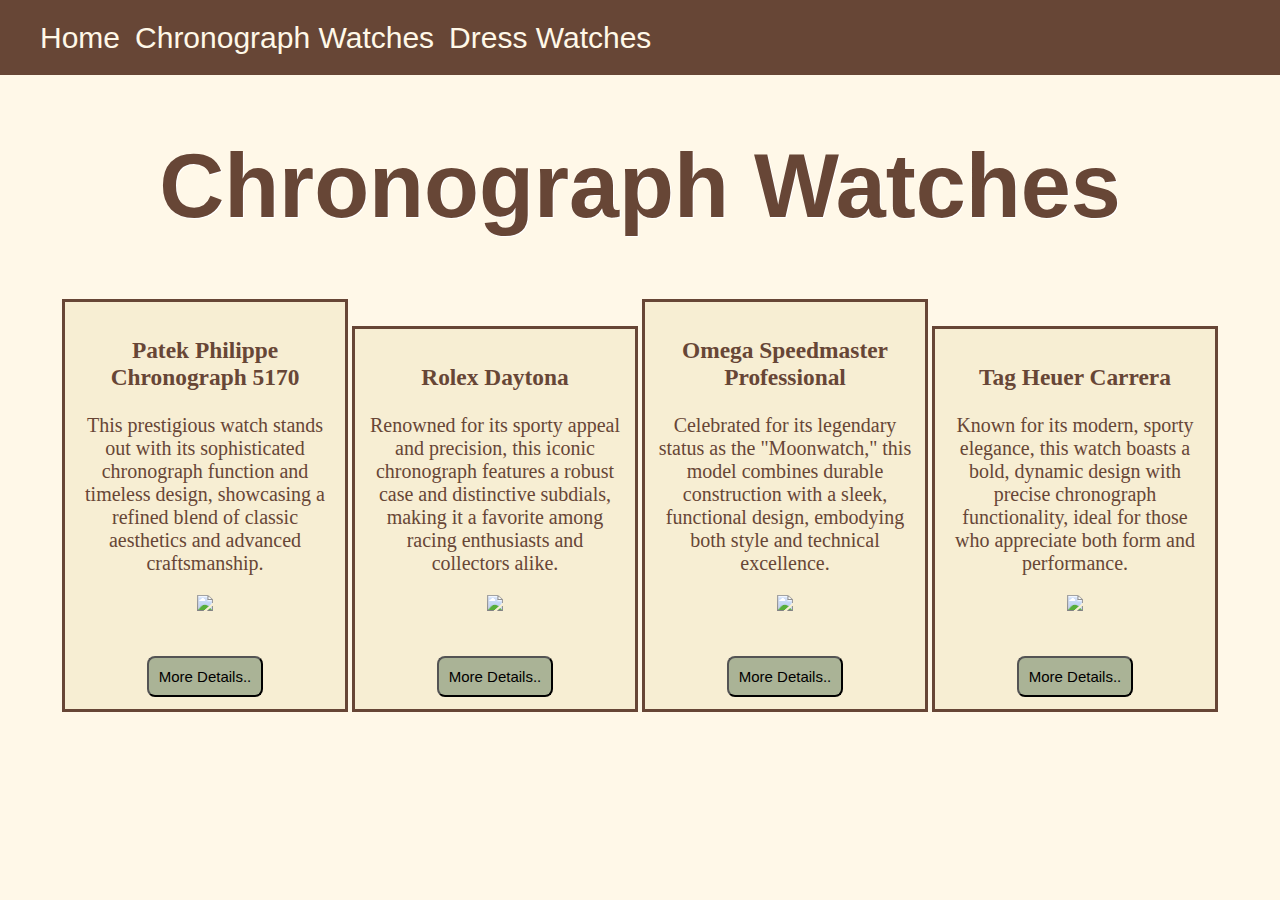
==== chronograph.html @ 6a7e230c "Add files via upload" ====
<!DOCTYPE html>
<html lang="en">
	<head>
		<link href="styles.css" rel="stylesheet" />
		<link
			href="https://fonts.cdnfonts.com/css/circ-handwriting"
			rel="stylesheet"
		/>
		<link href="https://fonts.cdnfonts.com/css/jackiesuebf" rel="stylesheet" />
		<link rel="icon" type="image/x-icon" href="icon.ico" />
		<title>Chrono Crafter</title>
	</head>
	<body>
		<header>
			<nav class="navbar">
				<ul>
					<li><a href="index.html">Home</a></li>
					<li><a href="chronograph.html">Chronograph Watches</a></li>
					<li><a href="dress.html">Dress Watches</a></li>
				</ul>
			</nav>
		</header>
		<h1>Chronograph Watches</h1>
		<div>
			<h3>Patek Philippe Chronograph 5170</h3>
			<p>
				This prestigious watch stands out with its sophisticated chronograph
				function and timeless design, showcasing a refined blend of classic
				aesthetics and advanced craftsmanship.
			</p>
			<p>
				<img
					src="https://cdn.watchbase.com/watch/patek-philippe/complications/5170j-001-ef.png"
				/>
			</p>
			<button onclick="moveNext(this)">More Details..</button>
		</div>
		<div>
			<h3>Rolex Daytona</h3>
			<p>
				Renowned for its sporty appeal and precision, this iconic chronograph
				features a robust case and distinctive subdials, making it a favorite
				among racing enthusiasts and collectors alike.
			</p>
			<p>
				<img
					src="https://media.rolex.com/image/upload/q_auto/f_auto/t_v7-main-configurator/c_limit,w_2440/v1/catalogue/2024/upright-c/m126500ln-0001"
				/>
			</p>
			<button onclick="moveNext(this)">More Details..</button>
		</div>
		<div>
			<h3>Omega Speedmaster Professional</h3>
			<p>
				Celebrated for its legendary status as the "Moonwatch," this model
				combines durable construction with a sleek, functional design, embodying
				both style and technical excellence.
			</p>
			<p>
				<img
					src="https://astralwj.co.il/wp-content/uploads/2024/03/omega-speedmaster-moonwatch-professional-co-axial-master-chronometer-chronograph-42-mm-31030425004001-5bcb6e.png"
				/>
			</p>
			<button onclick="moveNext(this)">More Details..</button>
		</div>
		<div>
			<h3>Tag Heuer Carrera</h3>
			<p>
				Known for its modern, sporty elegance, this watch boasts a bold, dynamic
				design with precise chronograph functionality, ideal for those who
				appreciate both form and performance.
			</p>
			<p>
				<img
					src="https://whittlesjewellers.co.uk/wp-content/uploads/2017/02/TAG-Heuer-Carrera-Calibre-HEUER-01-100-M-45-mm-CAR2A5A.FT6044-TAG-Heuer.png"
				/>
			</p>
			<button onclick="moveNext(this)">More Details..</button>
		</div>
	</body>
	<script src="script.js"></script>
</html>
---- styles.css ----
body {
	color: #aab396;
	margin: 0 auto;
	text-align: center;
	background-color: #fff8e8;
	/* font-family: "JackieSueBF", sans-serif; */
}
header {
	height: 75px;
	font-size: 30px;
	font-family: "JackieSueBF", sans-serif;
	display: flex;
	justify-content: space-between;
	align-items: center;
	color: #fff8e8;
	background-color: #674636;
}

.navbar ul {
	list-style: none;
	display: flex;
	gap: 15px;
}

.navbar a {
	color: #fff8e8;
	text-decoration: none;
	font-size: 1em;
}
.navbar a:hover {
	color: #aab396;
}

h1 {
	font-size: 90px;
	font-family: "Circ Handwriting", sans-serif;
	color: #674636;
	text-shadow: white 1px 1px;
}
div {
	font-size: 20px;
	background-color: #f7eed3;
	margin: 0 auto;
	padding: 12px;
	width: 20%;
	border: solid;
	display: inline-block;
	color: #674636;
}
img {
	margin: 0 auto;
	height: 300px;
	padding-bottom: 20px;
}
button {
	background-color: #aab396;
	border-radius: 8px;
	margin: 0 auto;
	padding: 10px;
	font-size: 15px;
}
button:hover {
	color: white;
	background-color: #674636;
	cursor: pointer;
}
#Welcome {
	margin: 0 auto;
	width: fit-content;
	margin-top: 10%;
}
#product {
	background-color: #fff8e8;
	width: 45%;
	height: fit-content;
	display: flex;
    border: #fff8e8;
}
#product div {
	width: 50%;
	height: 180px;
	margin-top: 40px;
}
#productImg {
	padding-bottom: 0px;
}
@media (max-width: 700px) {
	div {
		width: 100%;
	}
}
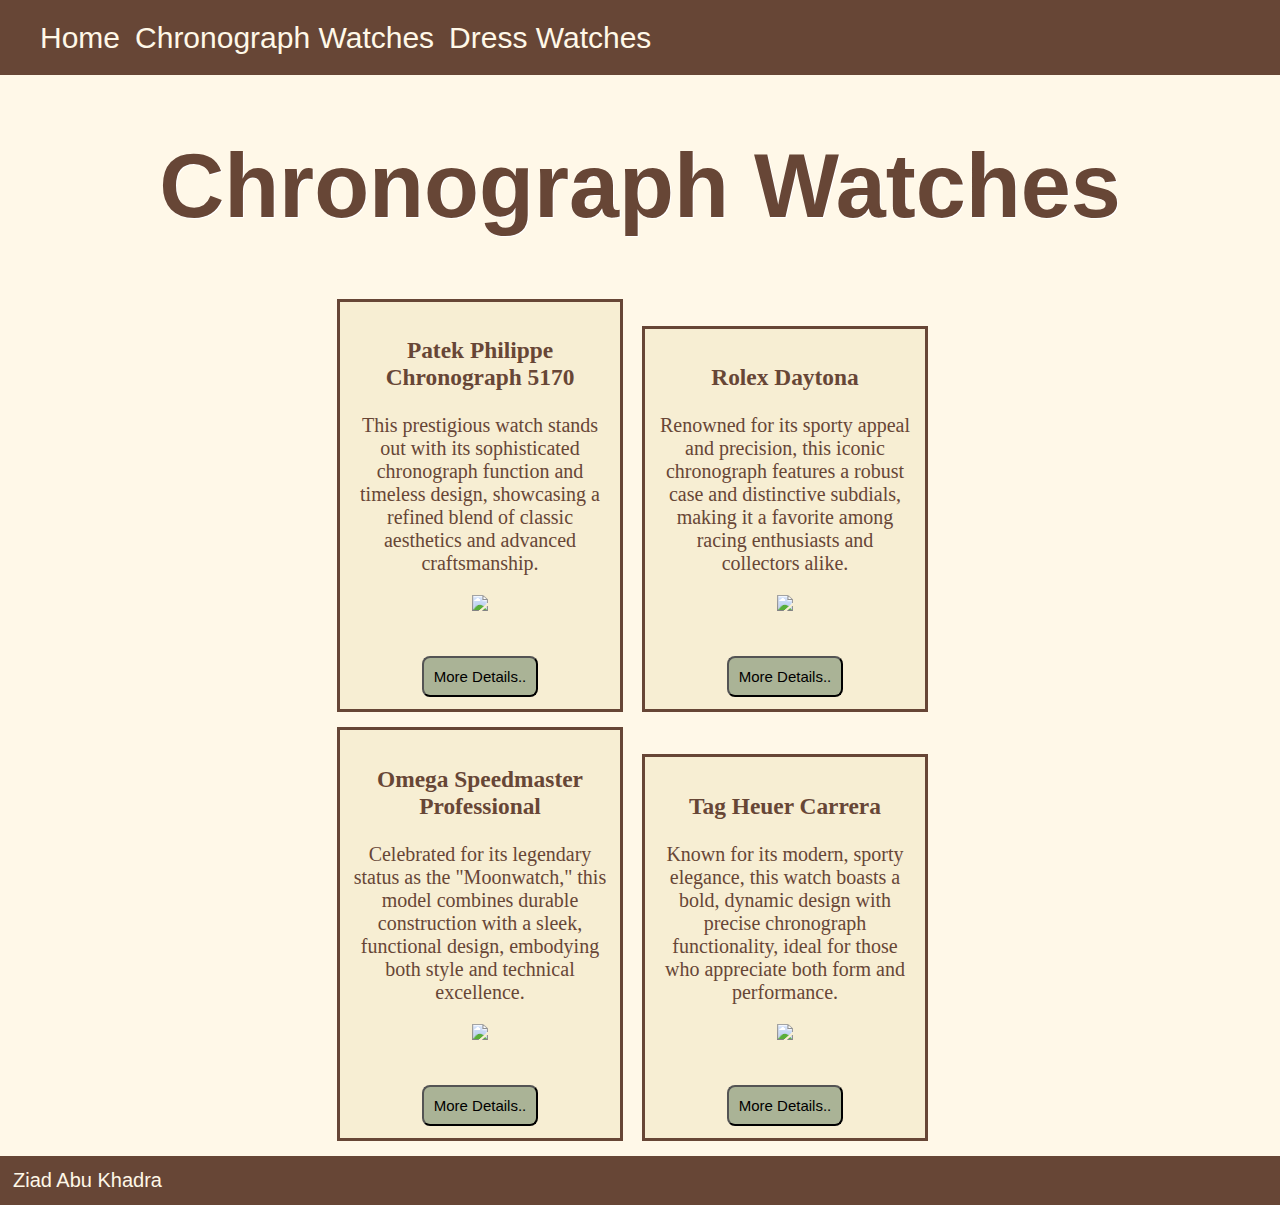
==== commit 6bdc3481: "added javascript code that can dynamically create a div depends on chosen watch, added footer" ====
--- a/chronograph.html
+++ b/chronograph.html
@@ -10,7 +10,7 @@
 		<link rel="icon" type="image/x-icon" href="icon.ico" />
 		<title>Chrono Crafter</title>
 	</head>
-	<body>
+	<body id="chronograph_body">
 		<header>
 			<nav class="navbar">
 				<ul>
@@ -44,11 +44,12 @@
 			</p>
 			<p>
 				<img
-					src="https://media.rolex.com/image/upload/q_auto/f_auto/t_v7-main-configurator/c_limit,w_2440/v1/catalogue/2024/upright-c/m126500ln-0001"
+					src="https://www.watchaser.com/cdn/shop/products/rolex-daytona-meteorite-rose-gold-oysterflex-dubai_800x.webp?v=1670776046"
 				/>
 			</p>
 			<button onclick="moveNext(this)">More Details..</button>
 		</div>
+		<br />
 		<div>
 			<h3>Omega Speedmaster Professional</h3>
 			<p>
@@ -77,6 +78,9 @@
 			</p>
 			<button onclick="moveNext(this)">More Details..</button>
 		</div>
+		<footer id="footer">
+			<p id="fotP">Ziad Abu Khadra</p>
+		</footer>
 	</body>
 	<script src="script.js"></script>
 </html>
--- a/styles.css
+++ b/styles.css
@@ -3,7 +3,14 @@
 	margin: 0 auto;
 	text-align: center;
 	background-color: #fff8e8;
-	/* font-family: "JackieSueBF", sans-serif; */
+	height: 100%;
+	width: 100%;
+}
+#chronograph_body {
+	display: inline-block;
+}
+#dress_body {
+	display: inline-block;
 }
 header {
 	height: 75px;
@@ -15,7 +22,20 @@
 	color: #fff8e8;
 	background-color: #674636;
 }
-
+#footer {
+	font-family: "JackieSueBF", sans-serif;
+	margin: 0 auto;
+	background-color: #674636;
+	font-size: 20px;
+	color: #fff8e8;
+	text-align: left;
+	width: 100%;
+	padding: 10px;
+}
+footer p {
+	margin: 0 auto;
+	padding: 3px;
+}
 .navbar ul {
 	list-style: none;
 	display: flex;
@@ -40,12 +60,12 @@
 div {
 	font-size: 20px;
 	background-color: #f7eed3;
-	margin: 0 auto;
 	padding: 12px;
 	width: 20%;
 	border: solid;
 	display: inline-block;
 	color: #674636;
+	margin: 0 15px 15px 0;
 }
 img {
 	margin: 0 auto;
@@ -66,15 +86,20 @@
 }
 #Welcome {
 	margin: 0 auto;
+	display: flex;
 	width: fit-content;
-	margin-top: 10%;
+	margin-bottom: 19%;
+	align-items: center;
+}
+#homeimg {
+	padding: 15px;
 }
 #product {
 	background-color: #fff8e8;
 	width: 45%;
 	height: fit-content;
 	display: flex;
-    border: #fff8e8;
+	border: #fff8e8;
 }
 #product div {
 	width: 50%;
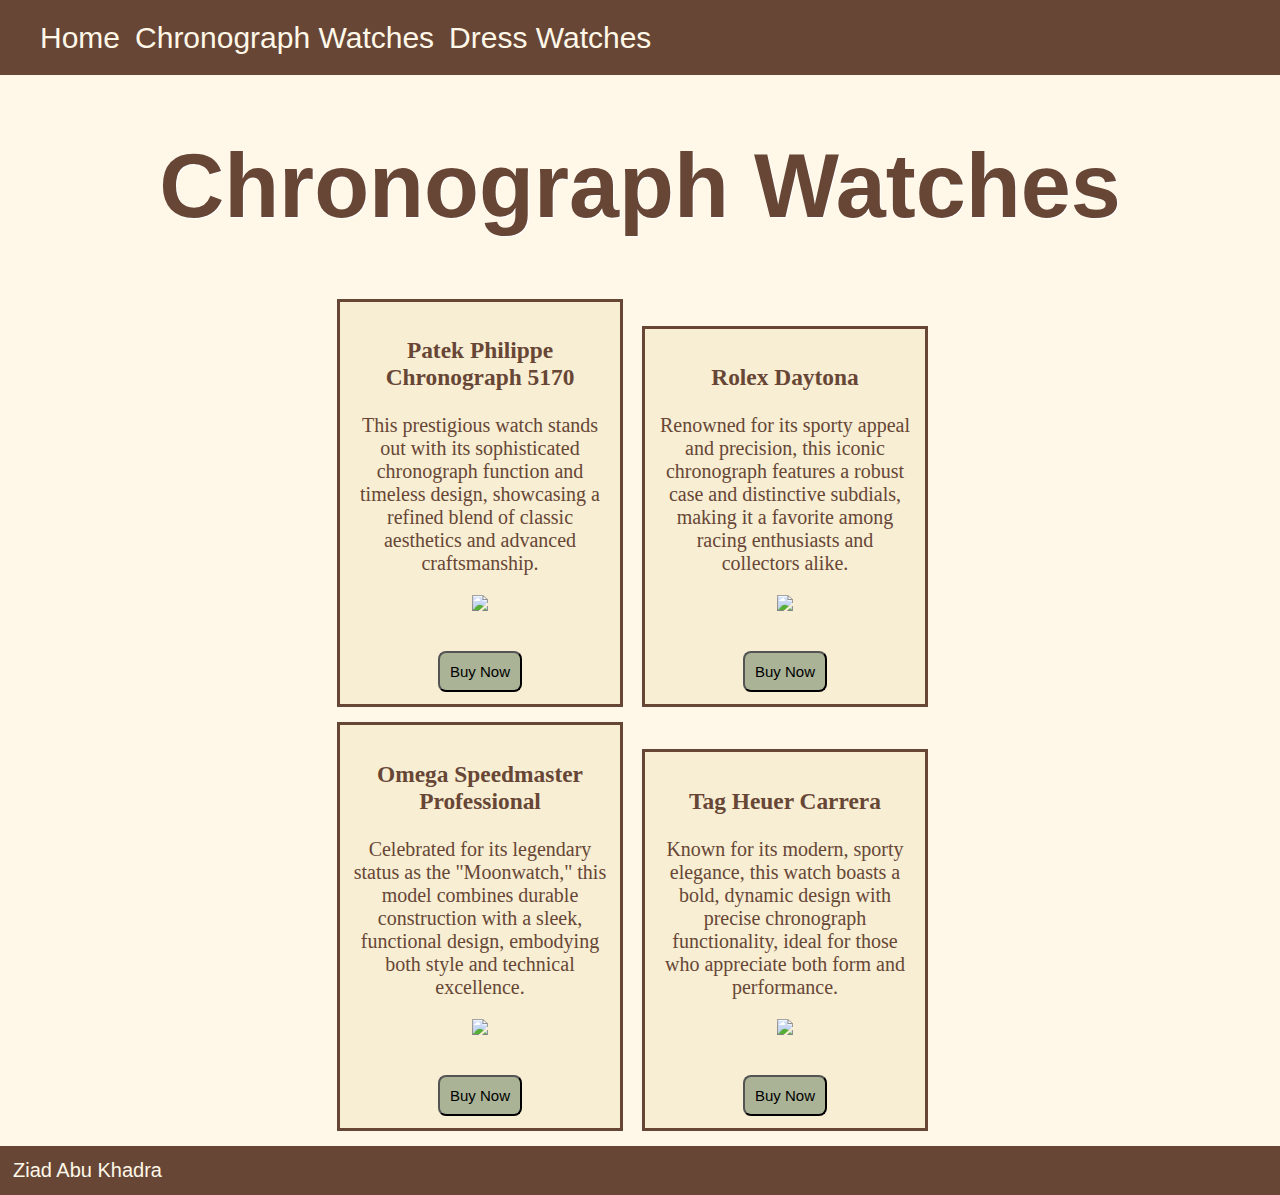
==== commit 263bc097: "update website" ====
--- a/chronograph.html
+++ b/chronograph.html
@@ -28,12 +28,11 @@
 				function and timeless design, showcasing a refined blend of classic
 				aesthetics and advanced craftsmanship.
 			</p>
-			<p>
-				<img
-					src="https://cdn.watchbase.com/watch/patek-philippe/complications/5170j-001-ef.png"
-				/>
-			</p>
-			<button onclick="moveNext(this)">More Details..</button>
+			<img
+				src="https://cdn.watchbase.com/watch/patek-philippe/complications/5170j-001-ef.png"
+			/>
+			<p></p>
+			<button onclick="moveNext(this)">Buy Now</button>
 		</div>
 		<div>
 			<h3>Rolex Daytona</h3>
@@ -42,12 +41,11 @@
 				features a robust case and distinctive subdials, making it a favorite
 				among racing enthusiasts and collectors alike.
 			</p>
-			<p>
-				<img
-					src="https://www.watchaser.com/cdn/shop/products/rolex-daytona-meteorite-rose-gold-oysterflex-dubai_800x.webp?v=1670776046"
-				/>
-			</p>
-			<button onclick="moveNext(this)">More Details..</button>
+			<img
+				src="https://www.watchaser.com/cdn/shop/products/rolex-daytona-meteorite-rose-gold-oysterflex-dubai_800x.webp?v=1670776046"
+			/>
+			<p></p>
+			<button onclick="moveNext(this)">Buy Now</button>
 		</div>
 		<br />
 		<div>
@@ -57,12 +55,11 @@
 				combines durable construction with a sleek, functional design, embodying
 				both style and technical excellence.
 			</p>
-			<p>
-				<img
-					src="https://astralwj.co.il/wp-content/uploads/2024/03/omega-speedmaster-moonwatch-professional-co-axial-master-chronometer-chronograph-42-mm-31030425004001-5bcb6e.png"
-				/>
-			</p>
-			<button onclick="moveNext(this)">More Details..</button>
+			<img
+				src="https://astralwj.co.il/wp-content/uploads/2024/03/omega-speedmaster-moonwatch-professional-co-axial-master-chronometer-chronograph-42-mm-31030425004001-5bcb6e.png"
+			/>
+			<p></p>
+			<button onclick="moveNext(this)">Buy Now</button>
 		</div>
 		<div>
 			<h3>Tag Heuer Carrera</h3>
@@ -71,12 +68,11 @@
 				design with precise chronograph functionality, ideal for those who
 				appreciate both form and performance.
 			</p>
-			<p>
-				<img
-					src="https://whittlesjewellers.co.uk/wp-content/uploads/2017/02/TAG-Heuer-Carrera-Calibre-HEUER-01-100-M-45-mm-CAR2A5A.FT6044-TAG-Heuer.png"
-				/>
-			</p>
-			<button onclick="moveNext(this)">More Details..</button>
+			<img
+				src="https://whittlesjewellers.co.uk/wp-content/uploads/2017/02/TAG-Heuer-Carrera-Calibre-HEUER-01-100-M-45-mm-CAR2A5A.FT6044-TAG-Heuer.png"
+			/>
+			<p></p>
+			<button onclick="moveNext(this)">Buy Now</button>
 		</div>
 		<footer id="footer">
 			<p id="fotP">Ziad Abu Khadra</p>
--- a/styles.css
+++ b/styles.css
@@ -70,7 +70,7 @@
 img {
 	margin: 0 auto;
 	height: 300px;
-	padding-bottom: 20px;
+	padding-bottom: 15px;
 }
 button {
 	background-color: #aab396;
@@ -87,12 +87,14 @@
 #Welcome {
 	margin: 0 auto;
 	display: flex;
-	width: fit-content;
-	margin-bottom: 19%;
+	width: 50%;
+	margin-bottom: 22%;
 	align-items: center;
 }
 #homeimg {
-	padding: 15px;
+	padding: 10px;
+	height: 50%;
+	width: 55%;
 }
 #product {
 	background-color: #fff8e8;
